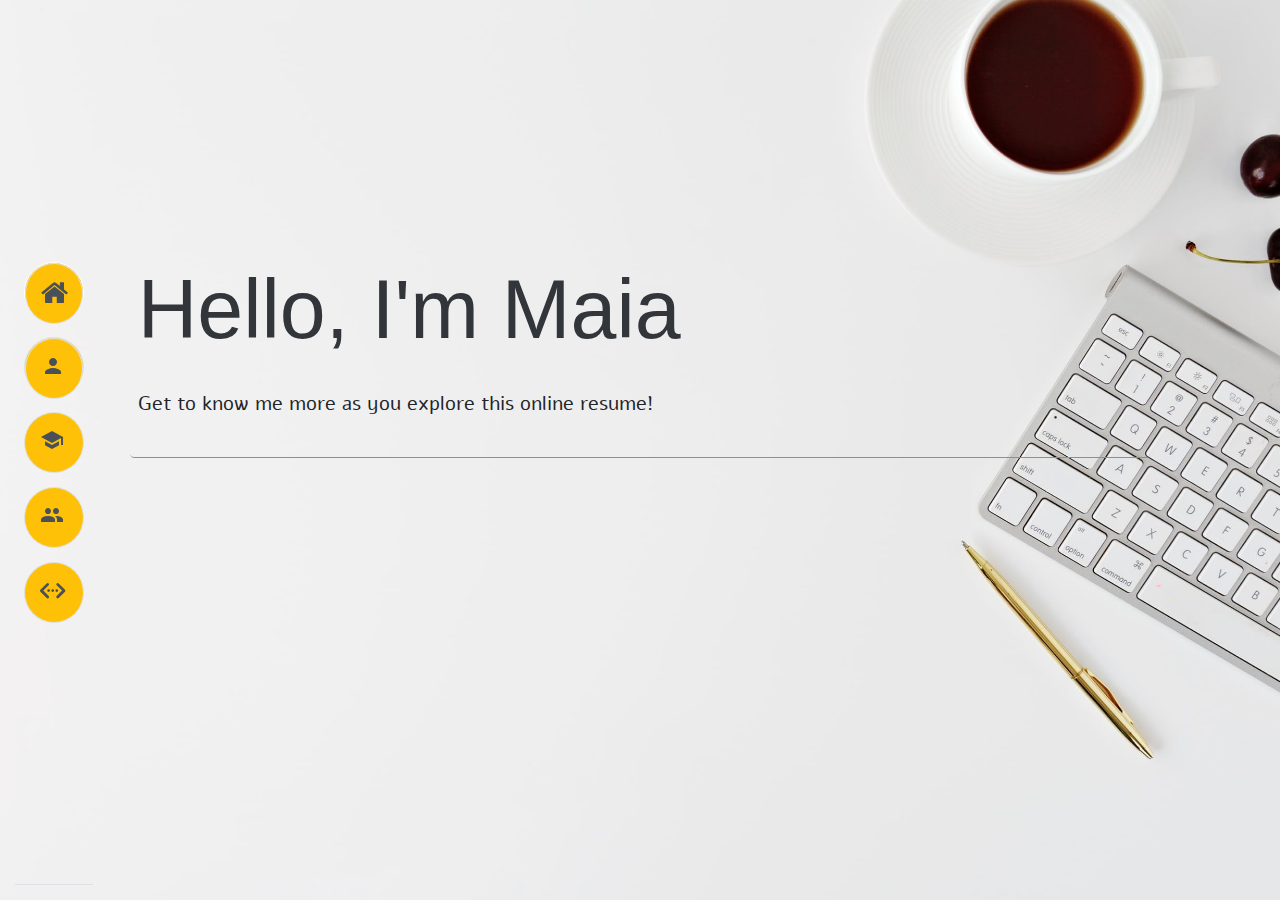
==== index.html @ ba49bda6 "Page publication" ====
<!DOCTYPE html>
<html>

<head>
    <meta charset="utf-8">
    <meta name="viewport" content="width=device-width, initial-scale=1.0, shrink-to-fit=no">
    <title>homepage</title>
    <link rel="stylesheet" href="assets/bootstrap/css/bootstrap.min.css">
    <link rel="stylesheet" href="https://fonts.googleapis.com/css?family=Actor">
    <link rel="stylesheet" href="https://fonts.googleapis.com/css?family=Advent+Pro">
    <link rel="stylesheet" href="https://fonts.googleapis.com/css?family=Alef">
    <link rel="stylesheet" href="https://fonts.googleapis.com/css?family=Lora">
    <link rel="stylesheet" href="assets/fonts/font-awesome.min.css">
    <link rel="stylesheet" href="assets/fonts/ionicons.min.css">
    <link rel="stylesheet" href="assets/fonts/material-icons.min.css">
    <link rel="stylesheet" href="https://www.w3schools.com/w3css/4/w3.css">
    <link rel="stylesheet" href="assets/css/home_styles.css">
</head>

<body class="text-primary d-lg-flex justify-content-lg-center align-items-lg-center">
    <header id="header" class="float-left d-lg-flex align-items-center justify-content-xl-start" style="width: 9%;height: 100%;">
        <ul class="nav nav-tabs shadow-none d-flex float-left d-lg-flex flex-column justify-content-lg-center align-items-lg-center" style="width: 78px;height: 100%;">
            <li class="nav-item border rounded-circle border-white shadow-none" id="nav-button" style="background-color: rgb(255,193,7);border-style: none;"><a class="nav-link active text-left bg-warning border rounded-circle shadow-none" id="nav-icon" href="#homepage" style="border-width: 1px;background-color: rgb(255,255,255);"><i class="fa fa-home shadow-none"></i></a></li>
            <li class="nav-item border rounded-circle" id="nav-button" style="background-color: rgb(255,193,7);"><a class="nav-link active bg-warning border rounded-circle" id="nav-icon" href="about.html"><i class="material-icons">person</i></a></li>
            <li class="nav-item" id="nav-button"><a class="nav-link active bg-warning border rounded-circle" id="nav-icon" href="education.html"><i class="material-icons">school</i></a></li>
            <li class="nav-item" id="nav-button"><a class="nav-link active bg-warning border rounded-circle" id="nav-icon" href="organizations.html"><i class="material-icons">group</i></a></li>
            <li class="nav-item" id="nav-button"><a class="nav-link active bg-warning border rounded-circle" id="nav-icon" href="portfolio.html"><i class="icon ion-code-working"></i></a></li>
        </ul>
    </header>
    <div id="homepage" class="container float-left" style="width: 82%;">
        <div class="jumbotron" id="page_header" style="color: transparent;width: 100%;background-color: rgba(233,236,239,0);">
            <h2 class="display-2 w3-animate-top" style="border-color: rgb(30,32,34);color: rgb(50,54,59);">Hello, I'm Maia</h2>
            <p style="color: rgb(33,36,40);font-family: Alef, sans-serif;">Get to know me more as you explore this online resume!</p>
        </div>
    </div>
    <script src="assets/js/jquery.min.js"></script>
    <script src="assets/bootstrap/js/bootstrap.min.js"></script>
</body>

</html>
---- assets/css/home_styles.css ----
#div {
  display: block;
  width: 60%;
}

#page_header {
  width: 75%;
  margin-bottom: 0px;
}

#header {
  position: fixed;
  top: 0;
  left: 0;
  bottom: 0;
  z-index: 9997;
  padding: 15px;
  transition
}

.w3-animate-top {
  position: relative;
  animation: animatetop 1.5s;
}

.nav-tabs .nav-item {
  margin-bottom: 15px;
  transition: .3s;
}

.nav-item:hover {
  transform: scale(1.20);
} 

#nav-button {
  height: 60px;
  width: 60px;
  justify-content: center;
}

#nav-icon {
  font-size: 29px;
}

nav-button span {
  max-width: 0;
  -webkit-transition: max-width 1s;
  transition: max-width 1s;
  display: inline-block;
  vertical-align: top;
  white-space: nowrap;
  overflow: hidden;
}

nav-button:hover span {
  max-width: 7rem;
}

.row {
  display: flex;
  -ms-flex-wrap: wrap;
  flex-wrap: wrap;
  width: 320px;
  margin-right: 0px;
  margin-left: 0px;
}

.h1, h1 {
  font-size: 10.5rem;
}

body {
  margin: 0;
  font-family: -apple-system,BlinkMacSystemFont,"Segoe UI",Roboto,"Helvetica Neue",Arial,"Noto Sans",sans-serif,"Apple Color Emoji","Segoe UI Emoji","Segoe UI Symbol","Noto Color Emoji";
  font-size: 0rem;
  font-weight: 400;
  line-height: 1.5;
  color: #212529;
  text-align: left;
  background-image: url(../../assets/img/background.jpg);
  background-size: cover;
  background-attachment: fixed;
}

p {
  margin-top: 2rem;
  margin-bottom: 0.5rem;
  font-size: 1.35rem;
}

.h2, h2 {
  font-size: 2rem;
}

#container {
  margin-top: 90px;
  margin-left: 150px;
}

.jumbotron {
  padding: 2rem 0.5rem;
  margin-left: 0px;
  margin-top: 220px;
  margin-bottom: 2rem;
  border-bottom: solid 1px #8f8f8f;
}
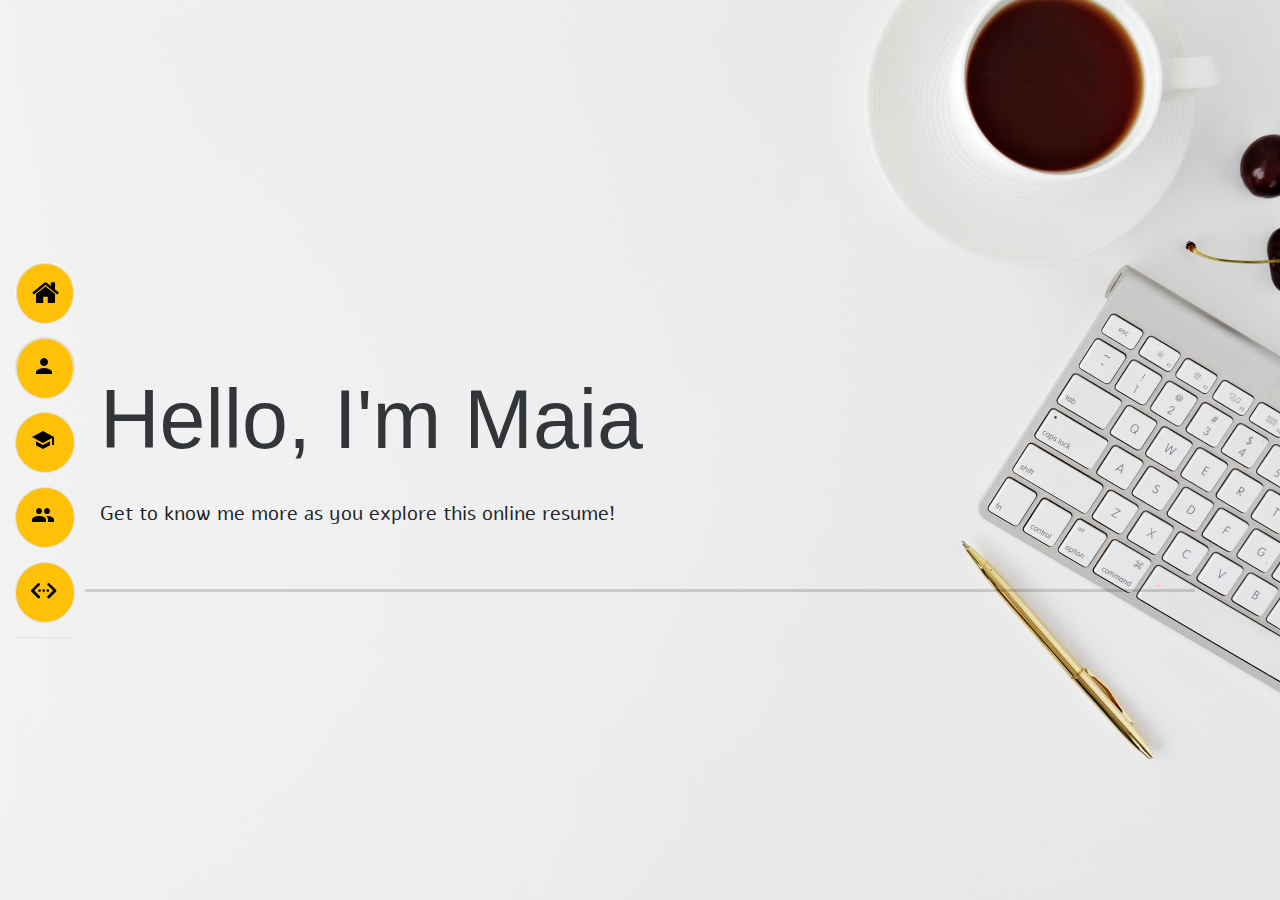
==== commit 382553aa: "Fixed designs" ====
--- a/index.html
+++ b/index.html
@@ -19,7 +19,7 @@
 
 <body class="text-primary d-lg-flex justify-content-lg-center align-items-lg-center">
     <header id="header" class="float-left d-lg-flex align-items-center justify-content-xl-start" style="width: 9%;height: 100%;">
-        <ul class="nav nav-tabs shadow-none d-flex float-left d-lg-flex flex-column justify-content-lg-center align-items-lg-center" style="width: 78px;height: 100%;">
+        <ul class="nav nav-tabs shadow-none d-flex float-left d-lg-flex flex-column justify-content-lg-center align-items-lg-center">
             <li class="nav-item border rounded-circle border-white shadow-none" id="nav-button" style="background-color: rgb(255,193,7);border-style: none;"><a class="nav-link active text-left bg-warning border rounded-circle shadow-none" id="nav-icon" href="#homepage" style="border-width: 1px;background-color: rgb(255,255,255);"><i class="fa fa-home shadow-none"></i></a></li>
             <li class="nav-item border rounded-circle" id="nav-button" style="background-color: rgb(255,193,7);"><a class="nav-link active bg-warning border rounded-circle" id="nav-icon" href="about.html"><i class="material-icons">person</i></a></li>
             <li class="nav-item" id="nav-button"><a class="nav-link active bg-warning border rounded-circle" id="nav-icon" href="education.html"><i class="material-icons">school</i></a></li>
@@ -27,11 +27,12 @@
             <li class="nav-item" id="nav-button"><a class="nav-link active bg-warning border rounded-circle" id="nav-icon" href="portfolio.html"><i class="icon ion-code-working"></i></a></li>
         </ul>
     </header>
-    <div id="homepage" class="container float-left" style="width: 82%;">
-        <div class="jumbotron" id="page_header" style="color: transparent;width: 100%;background-color: rgba(233,236,239,0);">
+    <div id="homepage" class="container float-left">
+        <div class="jumbotron" id="page_header">
             <h2 class="display-2 w3-animate-top" style="border-color: rgb(30,32,34);color: rgb(50,54,59);">Hello, I'm Maia</h2>
-            <p style="color: rgb(33,36,40);font-family: Alef, sans-serif;">Get to know me more as you explore this online resume!</p>
+            <p>Get to know me more as you explore this online resume!</p>
         </div>
+        <div class="line"></div>
     </div>
     <script src="assets/js/jquery.min.js"></script>
     <script src="assets/bootstrap/js/bootstrap.min.js"></script>
--- a/assets/css/home_styles.css
+++ b/assets/css/home_styles.css
@@ -1,11 +1,20 @@
+html {
+  width: 100%;
+  height:100%;
+}
+
 #div {
   display: block;
-  width: 60%;
 }
 
 #page_header {
   width: 75%;
   margin-bottom: 0px;
+}
+
+.w3-animate-top {
+  position: relative;
+  animation: animatetop 1.5s;
 }
 
 #header {
@@ -15,12 +24,6 @@
   bottom: 0;
   z-index: 9997;
   padding: 15px;
-  transition
-}
-
-.w3-animate-top {
-  position: relative;
-  animation: animatetop 1.5s;
 }
 
 .nav-tabs .nav-item {
@@ -30,7 +33,7 @@
 
 .nav-item:hover {
   transform: scale(1.20);
-} 
+}
 
 #nav-button {
   height: 60px;
@@ -39,6 +42,7 @@
 }
 
 #nav-icon {
+  color: #000000;
   font-size: 29px;
 }
 
@@ -69,6 +73,13 @@
   font-size: 10.5rem;
 }
 
+.line {
+  width: 100%;
+  height: 3px;
+  background-color: rgba(35,25,25,0.17);
+  margin-top: 2.5rem;
+}
+
 body {
   margin: 0;
   font-family: -apple-system,BlinkMacSystemFont,"Segoe UI",Roboto,"Helvetica Neue",Arial,"Noto Sans",sans-serif,"Apple Color Emoji","Segoe UI Emoji","Segoe UI Symbol","Noto Color Emoji";
@@ -83,6 +94,8 @@
 }
 
 p {
+  color: rgb(33,36,40);
+  font-family: Alef, sans-serif;
   margin-top: 2rem;
   margin-bottom: 0.5rem;
   font-size: 1.35rem;
@@ -98,10 +111,13 @@
 }
 
 .jumbotron {
-  padding: 2rem 0.5rem;
-  margin-left: 0px;
-  margin-top: 220px;
-  margin-bottom: 2rem;
-  border-bottom: solid 1px #8f8f8f;
+  color: transparent;
+  width: 100%;
+  background-color: rgba(233,236,239,0);
+  padding: 1rem 1rem;
+  margin-top: 23rem;
+  margin-bottom: 0.5rem;
+  border-radius: .5rem;
+  position: relative;
 }
 
